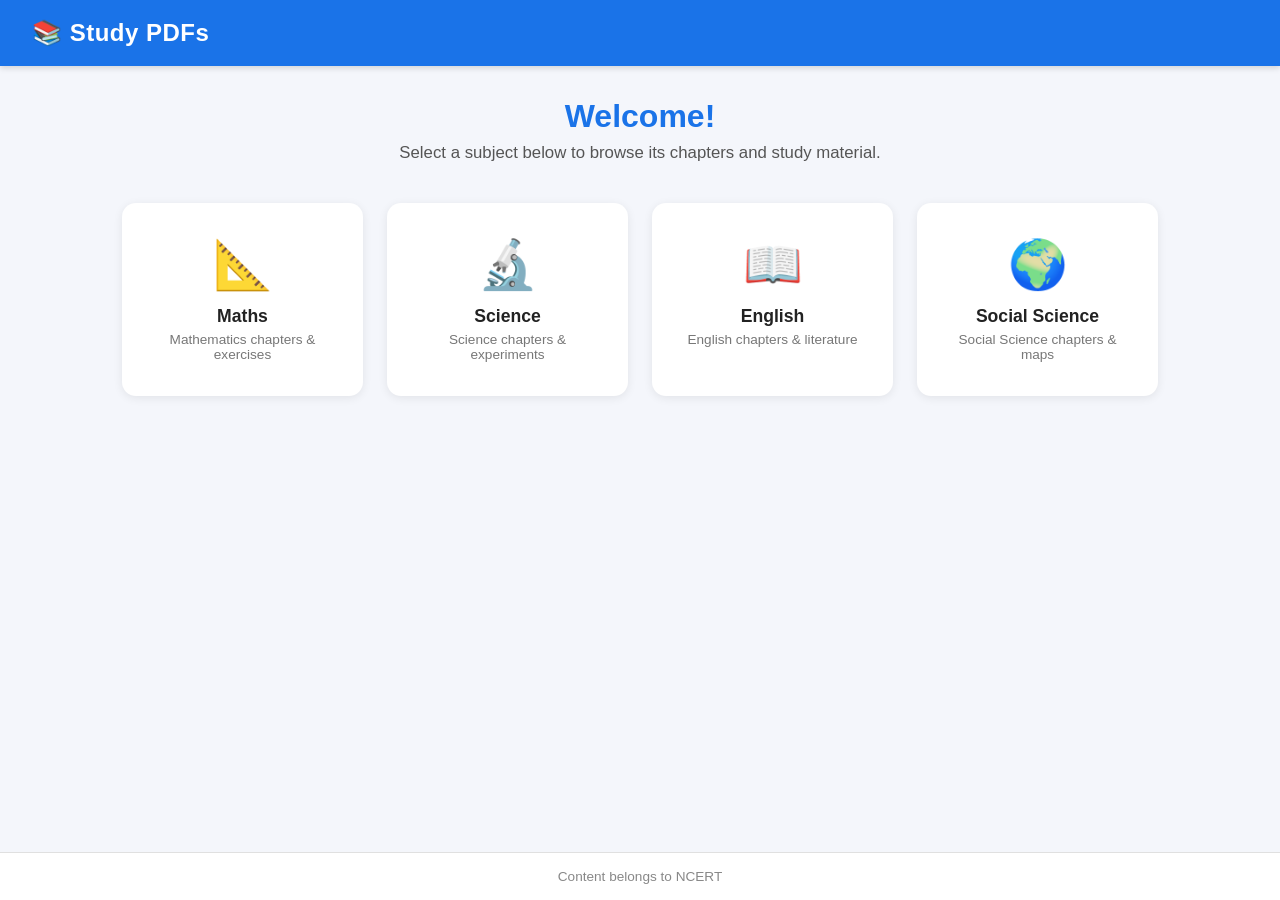
==== index.html @ 93ef2025 "Create static PDF hosting website for NCERT study material Agent-Logs-Url: https://github.com/Hndrd0" ====
<!DOCTYPE html>
<html lang="en">
<head>
  <meta charset="UTF-8" />
  <meta name="viewport" content="width=device-width, initial-scale=1.0" />
  <title>Study PDFs</title>
  <link rel="stylesheet" href="styles.css" />
</head>
<body>

  <header>
    <h1>📚 Study PDFs</h1>
  </header>

  <main>
    <section class="hero">
      <h2>Welcome!</h2>
      <p>Select a subject below to browse its chapters and study material.</p>
    </section>

    <div class="subjects-grid" id="subjects-grid">
      <!-- Cards are injected by index-script below, or can be static -->
    </div>
  </main>

  <footer>
    <p>Content belongs to NCERT</p>
  </footer>

  <script src="config.js"></script>
  <script>
    // Build subject cards from config using DOM methods (avoids XSS)
    (function () {
      var grid = document.getElementById("subjects-grid");
      if (!grid || typeof SUBJECTS === "undefined") return;

      SUBJECTS.forEach(function (subject) {
        var a = document.createElement("a");
        a.className = "subject-card";
        a.href = "subject.html?subject=" + encodeURIComponent(subject.id);

        var iconSpan = document.createElement("span");
        iconSpan.className = "icon";
        iconSpan.textContent = subject.icon;

        var h3 = document.createElement("h3");
        h3.textContent = subject.label;

        var p = document.createElement("p");
        p.textContent = subject.description;

        a.appendChild(iconSpan);
        a.appendChild(h3);
        a.appendChild(p);
        grid.appendChild(a);
      });
    })();
  </script>

</body>
</html>
---- styles.css ----
/* Reset & Base */
*, *::before, *::after {
  box-sizing: border-box;
  margin: 0;
  padding: 0;
}

body {
  font-family: 'Segoe UI', Tahoma, Geneva, Verdana, sans-serif;
  background: #f4f6fb;
  color: #222;
  min-height: 100vh;
  display: flex;
  flex-direction: column;
}

/* Header */
header {
  background: #1a73e8;
  color: #fff;
  padding: 1.2rem 2rem;
  display: flex;
  align-items: center;
  gap: 1rem;
  box-shadow: 0 2px 6px rgba(0,0,0,0.15);
}

header h1 {
  font-size: 1.5rem;
  font-weight: 600;
  letter-spacing: 0.5px;
}

header a {
  color: #fff;
  text-decoration: none;
}

header a:hover {
  text-decoration: underline;
}

.back-btn {
  background: rgba(255,255,255,0.2);
  border: none;
  color: #fff;
  padding: 0.4rem 0.9rem;
  border-radius: 6px;
  cursor: pointer;
  font-size: 0.9rem;
  text-decoration: none;
  transition: background 0.2s;
}

.back-btn:hover {
  background: rgba(255,255,255,0.35);
  text-decoration: none;
}

/* Main */
main {
  flex: 1;
  padding: 2rem;
  max-width: 1100px;
  margin: 0 auto;
  width: 100%;
}

/* Hero */
.hero {
  text-align: center;
  margin-bottom: 2.5rem;
}

.hero h2 {
  font-size: 2rem;
  color: #1a73e8;
  margin-bottom: 0.5rem;
}

.hero p {
  color: #555;
  font-size: 1.05rem;
}

/* Subject Cards */
.subjects-grid {
  display: grid;
  grid-template-columns: repeat(auto-fit, minmax(200px, 1fr));
  gap: 1.5rem;
  margin-top: 1rem;
}

.subject-card {
  background: #fff;
  border-radius: 14px;
  padding: 2rem 1.5rem;
  text-align: center;
  text-decoration: none;
  color: #222;
  box-shadow: 0 2px 10px rgba(0,0,0,0.08);
  transition: transform 0.2s, box-shadow 0.2s;
  border: 2px solid transparent;
}

.subject-card:hover {
  transform: translateY(-4px);
  box-shadow: 0 6px 20px rgba(26,115,232,0.18);
  border-color: #1a73e8;
  color: #1a73e8;
}

.subject-card .icon {
  font-size: 3rem;
  margin-bottom: 0.8rem;
  display: block;
}

.subject-card h3 {
  font-size: 1.1rem;
  font-weight: 600;
}

.subject-card p {
  font-size: 0.85rem;
  color: #777;
  margin-top: 0.3rem;
}

/* Search Bar */
.search-bar {
  display: flex;
  align-items: center;
  gap: 0.5rem;
  margin-bottom: 1.5rem;
  background: #fff;
  border-radius: 10px;
  padding: 0.5rem 1rem;
  box-shadow: 0 2px 8px rgba(0,0,0,0.07);
}

.search-bar input {
  flex: 1;
  border: none;
  outline: none;
  font-size: 1rem;
  color: #222;
  background: transparent;
}

.search-bar .search-icon {
  color: #aaa;
  font-size: 1.1rem;
}

/* File List */
.section-title {
  font-size: 1.25rem;
  font-weight: 600;
  margin-bottom: 1rem;
  color: #333;
  border-left: 4px solid #1a73e8;
  padding-left: 0.75rem;
}

.file-grid {
  display: grid;
  grid-template-columns: repeat(auto-fill, minmax(220px, 1fr));
  gap: 1rem;
}

.file-card {
  background: #fff;
  border-radius: 10px;
  padding: 1rem 1.2rem;
  display: flex;
  align-items: center;
  gap: 0.75rem;
  text-decoration: none;
  color: #222;
  box-shadow: 0 2px 8px rgba(0,0,0,0.07);
  transition: transform 0.15s, box-shadow 0.15s, border-color 0.15s;
  border: 1.5px solid #e8ecf4;
}

.file-card:hover {
  transform: translateY(-2px);
  box-shadow: 0 5px 16px rgba(26,115,232,0.15);
  border-color: #1a73e8;
  color: #1a73e8;
}

.file-card .pdf-icon {
  font-size: 1.6rem;
  flex-shrink: 0;
}

.file-card .file-name {
  font-size: 0.95rem;
  font-weight: 500;
  line-height: 1.3;
}

.file-count-label {
  font-size: 0.85rem;
  font-weight: 400;
  color: #888;
  margin-left: 0.5rem;
}

/* Empty / Loading */
.status-msg {
  text-align: center;
  color: #888;
  padding: 3rem 1rem;
  font-size: 1rem;
}

.no-results {
  text-align: center;
  color: #bbb;
  padding: 2rem 1rem;
  font-size: 0.95rem;
}

/* Footer */
footer {
  background: #fff;
  border-top: 1px solid #e0e0e0;
  text-align: center;
  padding: 1rem;
  color: #888;
  font-size: 0.85rem;
}

/* Responsive */
@media (max-width: 600px) {
  main {
    padding: 1.2rem 1rem;
  }

  .hero h2 {
    font-size: 1.5rem;
  }

  .subjects-grid {
    grid-template-columns: 1fr 1fr;
  }
}
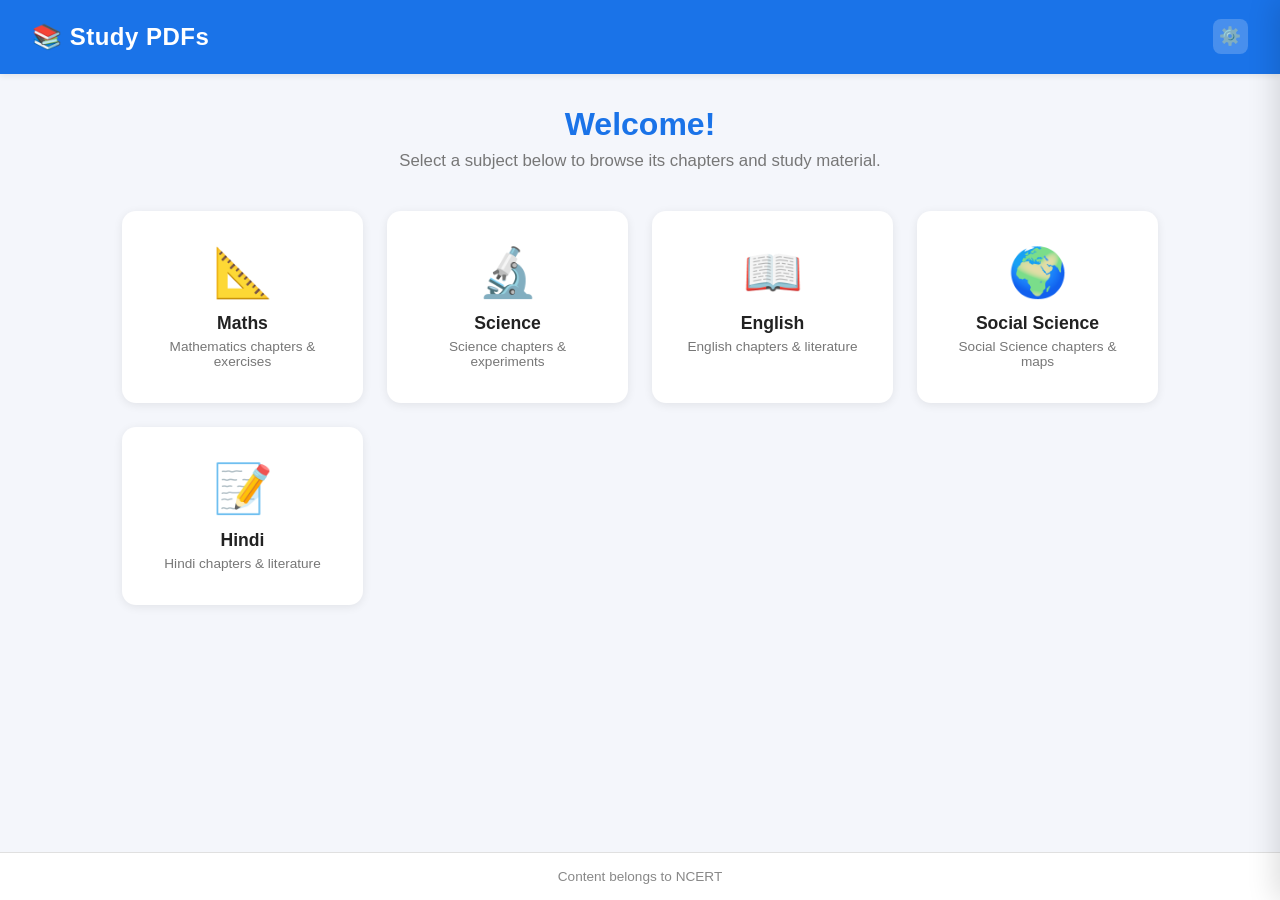
==== commit 4883df29: "Add settings panel with 5-theme system (dark, iOS, grayscale, pastel, default) Agent-Logs-Url: https" ====
--- a/index.html
+++ b/index.html
@@ -5,6 +5,13 @@
   <meta name="viewport" content="width=device-width, initial-scale=1.0" />
   <title>Study PDFs</title>
   <link rel="stylesheet" href="styles.css" />
+  <script>
+    /* Restore saved theme before first paint to avoid flash */
+    (function () {
+      var t = localStorage.getItem('theme');
+      if (t) document.documentElement.setAttribute('data-theme', t);
+    })();
+  </script>
 </head>
 <body>
 
@@ -28,6 +35,7 @@
   </footer>
 
   <script src="config.js"></script>
+  <script src="script.js"></script>
   <script>
     // Build subject cards from config using DOM methods (avoids XSS)
     (function () {
--- a/styles.css
+++ b/styles.css
@@ -1,4 +1,157 @@
-/* Reset & Base */
+/* ==============================
+   CSS VARIABLES — Default Theme
+   ============================== */
+:root {
+  --bg: #f4f6fb;
+  --card-bg: #fff;
+  --text: #222;
+  --text-muted: #777;
+  --text-subtle: #888;
+  --accent: #1a73e8;
+  --accent-shadow: rgba(26,115,232,0.18);
+  --accent-shadow-hover: rgba(26,115,232,0.15);
+  --header-bg: #1a73e8;
+  --header-text: #fff;
+  --border: #e8ecf4;
+  --shadow: rgba(0,0,0,0.08);
+  --footer-bg: #fff;
+  --footer-border: #e0e0e0;
+  --footer-text: #888;
+  --search-bg: #fff;
+  --search-shadow: rgba(0,0,0,0.07);
+  --section-title-color: #333;
+  --book-bg: #fff;
+  --book-border: #e8ecf4;
+  --book-title: #1a73e8;
+  --book-divider: #e8f0fe;
+  --back-btn-bg: rgba(255,255,255,0.2);
+  --back-btn-hover: rgba(255,255,255,0.35);
+  --transition: 0.3s ease;
+}
+
+/* ==============================
+   Dark Mode Theme
+   ============================== */
+[data-theme="dark"] {
+  --bg: #0f1117;
+  --card-bg: #1e2130;
+  --text: #e2e8f0;
+  --text-muted: #94a3b8;
+  --text-subtle: #64748b;
+  --accent: #60a5fa;
+  --accent-shadow: rgba(96,165,250,0.2);
+  --accent-shadow-hover: rgba(96,165,250,0.2);
+  --header-bg: #1e2130;
+  --header-text: #e2e8f0;
+  --border: #2d3748;
+  --shadow: rgba(0,0,0,0.4);
+  --footer-bg: #1e2130;
+  --footer-border: #2d3748;
+  --footer-text: #64748b;
+  --search-bg: #1e2130;
+  --search-shadow: rgba(0,0,0,0.25);
+  --section-title-color: #cbd5e1;
+  --book-bg: #252a3d;
+  --book-border: #2d3748;
+  --book-title: #60a5fa;
+  --book-divider: #2d3748;
+  --back-btn-bg: rgba(255,255,255,0.1);
+  --back-btn-hover: rgba(255,255,255,0.18);
+}
+
+/* ==============================
+   iOS Style Theme (Glassmorphism)
+   ============================== */
+[data-theme="ios"] {
+  --bg: #f2f2f7;
+  --card-bg: rgba(255,255,255,0.82);
+  --text: #1c1c1e;
+  --text-muted: #8e8e93;
+  --text-subtle: #aeaeb2;
+  --accent: #007aff;
+  --accent-shadow: rgba(0,122,255,0.2);
+  --accent-shadow-hover: rgba(0,122,255,0.18);
+  --header-bg: rgba(242,242,247,0.85);
+  --header-text: #1c1c1e;
+  --border: rgba(60,60,67,0.12);
+  --shadow: rgba(0,0,0,0.05);
+  --footer-bg: rgba(255,255,255,0.82);
+  --footer-border: rgba(60,60,67,0.12);
+  --footer-text: #aeaeb2;
+  --search-bg: rgba(255,255,255,0.82);
+  --search-shadow: rgba(0,0,0,0.04);
+  --section-title-color: #3a3a3c;
+  --book-bg: rgba(255,255,255,0.75);
+  --book-border: rgba(60,60,67,0.1);
+  --book-title: #007aff;
+  --book-divider: rgba(0,122,255,0.1);
+  --back-btn-bg: rgba(60,60,67,0.1);
+  --back-btn-hover: rgba(60,60,67,0.18);
+}
+
+/* ==============================
+   Minimal Grayscale Theme
+   ============================== */
+[data-theme="grayscale"] {
+  --bg: #f0f0f0;
+  --card-bg: #fff;
+  --text: #111;
+  --text-muted: #666;
+  --text-subtle: #888;
+  --accent: #333;
+  --accent-shadow: rgba(0,0,0,0.12);
+  --accent-shadow-hover: rgba(0,0,0,0.14);
+  --header-bg: #222;
+  --header-text: #fff;
+  --border: #d0d0d0;
+  --shadow: rgba(0,0,0,0.07);
+  --footer-bg: #fff;
+  --footer-border: #d0d0d0;
+  --footer-text: #888;
+  --search-bg: #fff;
+  --search-shadow: rgba(0,0,0,0.06);
+  --section-title-color: #333;
+  --book-bg: #fff;
+  --book-border: #d0d0d0;
+  --book-title: #333;
+  --book-divider: #eee;
+  --back-btn-bg: rgba(255,255,255,0.15);
+  --back-btn-hover: rgba(255,255,255,0.28);
+}
+
+/* ==============================
+   Soft Pastel Theme
+   ============================== */
+[data-theme="pastel"] {
+  --bg: #fdf6f0;
+  --card-bg: #fff8fc;
+  --text: #3d2b3d;
+  --text-muted: #9b7faa;
+  --text-subtle: #b89fbe;
+  --accent: #9c6fcd;
+  --accent-shadow: rgba(156,111,205,0.18);
+  --accent-shadow-hover: rgba(156,111,205,0.15);
+  --header-bg: #e8d5f5;
+  --header-text: #3d2b3d;
+  --border: #f0dff8;
+  --shadow: rgba(156,111,205,0.08);
+  --footer-bg: #fff8fc;
+  --footer-border: #f0dff8;
+  --footer-text: #b89fbe;
+  --search-bg: #fff8fc;
+  --search-shadow: rgba(156,111,205,0.06);
+  --section-title-color: #5b2d8e;
+  --book-bg: #fff8fc;
+  --book-border: #f0dff8;
+  --book-title: #7c3aed;
+  --book-divider: #f0dff8;
+  --back-btn-bg: rgba(156,111,205,0.12);
+  --back-btn-hover: rgba(156,111,205,0.22);
+}
+
+/* ==============================
+   Reset & Base
+   ============================== */
 *, *::before, *::after {
   box-sizing: border-box;
   margin: 0;
@@ -7,22 +160,36 @@
 
 body {
   font-family: 'Segoe UI', Tahoma, Geneva, Verdana, sans-serif;
-  background: #f4f6fb;
-  color: #222;
+  background: var(--bg);
+  color: var(--text);
   min-height: 100vh;
   display: flex;
   flex-direction: column;
-}
-
-/* Header */
+  transition: background-color var(--transition), color var(--transition);
+}
+
+/* ==============================
+   Header
+   ============================== */
 header {
-  background: #1a73e8;
-  color: #fff;
+  background: var(--header-bg);
+  color: var(--header-text);
   padding: 1.2rem 2rem;
   display: flex;
   align-items: center;
   gap: 1rem;
-  box-shadow: 0 2px 6px rgba(0,0,0,0.15);
+  box-shadow: 0 2px 6px var(--shadow);
+  transition: background-color var(--transition), color var(--transition), box-shadow var(--transition);
+}
+
+[data-theme="ios"] header {
+  position: sticky;
+  top: 0;
+  z-index: 100;
+  backdrop-filter: blur(20px);
+  -webkit-backdrop-filter: blur(20px);
+  border-bottom: 1px solid var(--border);
+  box-shadow: none;
 }
 
 header h1 {
@@ -32,7 +199,7 @@
 }
 
 header a {
-  color: #fff;
+  color: var(--header-text);
   text-decoration: none;
 }
 
@@ -41,23 +208,25 @@
 }
 
 .back-btn {
-  background: rgba(255,255,255,0.2);
+  background: var(--back-btn-bg);
   border: none;
-  color: #fff;
+  color: var(--header-text);
   padding: 0.4rem 0.9rem;
   border-radius: 6px;
   cursor: pointer;
   font-size: 0.9rem;
   text-decoration: none;
-  transition: background 0.2s;
+  transition: background var(--transition);
 }
 
 .back-btn:hover {
-  background: rgba(255,255,255,0.35);
+  background: var(--back-btn-hover);
   text-decoration: none;
 }
 
-/* Main */
+/* ==============================
+   Main
+   ============================== */
 main {
   flex: 1;
   padding: 2rem;
@@ -66,7 +235,9 @@
   width: 100%;
 }
 
-/* Hero */
+/* ==============================
+   Hero
+   ============================== */
 .hero {
   text-align: center;
   margin-bottom: 2.5rem;
@@ -74,16 +245,20 @@
 
 .hero h2 {
   font-size: 2rem;
-  color: #1a73e8;
+  color: var(--accent);
   margin-bottom: 0.5rem;
+  transition: color var(--transition);
 }
 
 .hero p {
-  color: #555;
+  color: var(--text-muted);
   font-size: 1.05rem;
-}
-
-/* Subject Cards */
+  transition: color var(--transition);
+}
+
+/* ==============================
+   Subject Cards
+   ============================== */
 .subjects-grid {
   display: grid;
   grid-template-columns: repeat(auto-fit, minmax(200px, 1fr));
@@ -92,22 +267,27 @@
 }
 
 .subject-card {
-  background: #fff;
+  background: var(--card-bg);
   border-radius: 14px;
   padding: 2rem 1.5rem;
   text-align: center;
   text-decoration: none;
-  color: #222;
-  box-shadow: 0 2px 10px rgba(0,0,0,0.08);
-  transition: transform 0.2s, box-shadow 0.2s;
+  color: var(--text);
+  box-shadow: 0 2px 10px var(--shadow);
+  transition: transform 0.2s, box-shadow 0.2s, background-color var(--transition), color var(--transition), border-color var(--transition);
   border: 2px solid transparent;
+}
+
+[data-theme="ios"] .subject-card {
+  backdrop-filter: blur(10px);
+  -webkit-backdrop-filter: blur(10px);
 }
 
 .subject-card:hover {
   transform: translateY(-4px);
-  box-shadow: 0 6px 20px rgba(26,115,232,0.18);
-  border-color: #1a73e8;
-  color: #1a73e8;
+  box-shadow: 0 6px 20px var(--accent-shadow);
+  border-color: var(--accent);
+  color: var(--accent);
 }
 
 .subject-card .icon {
@@ -123,20 +303,29 @@
 
 .subject-card p {
   font-size: 0.85rem;
-  color: #777;
+  color: var(--text-muted);
   margin-top: 0.3rem;
-}
-
-/* Search Bar */
+  transition: color var(--transition);
+}
+
+/* ==============================
+   Search Bar
+   ============================== */
 .search-bar {
   display: flex;
   align-items: center;
   gap: 0.5rem;
   margin-bottom: 1.5rem;
-  background: #fff;
+  background: var(--search-bg);
   border-radius: 10px;
   padding: 0.5rem 1rem;
-  box-shadow: 0 2px 8px rgba(0,0,0,0.07);
+  box-shadow: 0 2px 8px var(--search-shadow);
+  transition: background-color var(--transition), box-shadow var(--transition);
+}
+
+[data-theme="ios"] .search-bar {
+  backdrop-filter: blur(10px);
+  -webkit-backdrop-filter: blur(10px);
 }
 
 .search-bar input {
@@ -144,23 +333,27 @@
   border: none;
   outline: none;
   font-size: 1rem;
-  color: #222;
+  color: var(--text);
   background: transparent;
+  transition: color var(--transition);
 }
 
 .search-bar .search-icon {
-  color: #aaa;
+  color: var(--text-subtle);
   font-size: 1.1rem;
 }
 
-/* File List */
+/* ==============================
+   File List
+   ============================== */
 .section-title {
   font-size: 1.25rem;
   font-weight: 600;
   margin-bottom: 1rem;
-  color: #333;
-  border-left: 4px solid #1a73e8;
+  color: var(--section-title-color);
+  border-left: 4px solid var(--accent);
   padding-left: 0.75rem;
+  transition: color var(--transition), border-color var(--transition);
 }
 
 .file-grid {
@@ -170,24 +363,29 @@
 }
 
 .file-card {
-  background: #fff;
+  background: var(--card-bg);
   border-radius: 10px;
   padding: 1rem 1.2rem;
   display: flex;
   align-items: center;
   gap: 0.75rem;
   text-decoration: none;
-  color: #222;
-  box-shadow: 0 2px 8px rgba(0,0,0,0.07);
-  transition: transform 0.15s, box-shadow 0.15s, border-color 0.15s;
-  border: 1.5px solid #e8ecf4;
+  color: var(--text);
+  box-shadow: 0 2px 8px var(--shadow);
+  transition: transform 0.15s, box-shadow 0.15s, border-color var(--transition), background-color var(--transition), color var(--transition);
+  border: 1.5px solid var(--border);
+}
+
+[data-theme="ios"] .file-card {
+  backdrop-filter: blur(10px);
+  -webkit-backdrop-filter: blur(10px);
 }
 
 .file-card:hover {
   transform: translateY(-2px);
-  box-shadow: 0 5px 16px rgba(26,115,232,0.15);
-  border-color: #1a73e8;
-  color: #1a73e8;
+  box-shadow: 0 5px 16px var(--accent-shadow-hover);
+  border-color: var(--accent);
+  color: var(--accent);
 }
 
 .file-card .pdf-icon {
@@ -204,36 +402,274 @@
 .file-count-label {
   font-size: 0.85rem;
   font-weight: 400;
-  color: #888;
+  color: var(--text-subtle);
   margin-left: 0.5rem;
 }
 
-/* Empty / Loading */
+/* ==============================
+   Empty / Loading
+   ============================== */
 .status-msg {
   text-align: center;
-  color: #888;
+  color: var(--text-subtle);
   padding: 3rem 1rem;
   font-size: 1rem;
 }
 
 .no-results {
   text-align: center;
-  color: #bbb;
+  color: var(--text-muted);
   padding: 2rem 1rem;
   font-size: 0.95rem;
 }
 
-/* Footer */
+/* ==============================
+   Book Sections
+   ============================== */
+.sections-container {
+  display: flex;
+  flex-direction: column;
+  gap: 2rem;
+}
+
+.book-section {
+  background: var(--book-bg);
+  border-radius: 12px;
+  padding: 1.25rem 1.5rem;
+  box-shadow: 0 2px 8px var(--shadow);
+  border: 1px solid var(--book-border);
+  transition: background-color var(--transition), border-color var(--transition), box-shadow var(--transition);
+}
+
+[data-theme="ios"] .book-section {
+  backdrop-filter: blur(10px);
+  -webkit-backdrop-filter: blur(10px);
+}
+
+.book-title {
+  font-size: 1rem;
+  font-weight: 600;
+  color: var(--book-title);
+  margin-bottom: 1rem;
+  padding-bottom: 0.5rem;
+  border-bottom: 2px solid var(--book-divider);
+  letter-spacing: 0.2px;
+  transition: color var(--transition), border-color var(--transition);
+}
+
+/* ==============================
+   Footer
+   ============================== */
 footer {
-  background: #fff;
-  border-top: 1px solid #e0e0e0;
+  background: var(--footer-bg);
+  border-top: 1px solid var(--footer-border);
   text-align: center;
   padding: 1rem;
-  color: #888;
+  color: var(--footer-text);
   font-size: 0.85rem;
-}
-
-/* Responsive */
+  transition: background-color var(--transition), border-color var(--transition), color var(--transition);
+}
+
+/* ==============================
+   Settings Button (in header)
+   ============================== */
+.settings-btn {
+  margin-left: auto;
+  background: var(--back-btn-bg);
+  border: none;
+  color: var(--header-text);
+  width: 2.2rem;
+  height: 2.2rem;
+  border-radius: 8px;
+  cursor: pointer;
+  font-size: 1.1rem;
+  display: flex;
+  align-items: center;
+  justify-content: center;
+  flex-shrink: 0;
+  transition: background var(--transition), color var(--transition);
+  line-height: 1;
+}
+
+.settings-btn:hover {
+  background: var(--back-btn-hover);
+}
+
+/* ==============================
+   Settings Overlay
+   ============================== */
+.settings-overlay {
+  position: fixed;
+  inset: 0;
+  background: rgba(0,0,0,0.35);
+  z-index: 998;
+  opacity: 0;
+  pointer-events: none;
+  transition: opacity 0.3s ease;
+}
+
+.settings-overlay.open {
+  opacity: 1;
+  pointer-events: auto;
+}
+
+/* ==============================
+   Settings Panel
+   ============================== */
+.settings-panel {
+  position: fixed;
+  top: 0;
+  right: 0;
+  width: 300px;
+  max-width: 90vw;
+  height: 100vh;
+  height: 100dvh;
+  background: var(--card-bg);
+  border-left: 1px solid var(--border);
+  box-shadow: -4px 0 28px rgba(0,0,0,0.14);
+  z-index: 999;
+  display: flex;
+  flex-direction: column;
+  transform: translateX(100%);
+  transition: transform 0.3s ease, background-color var(--transition), border-color var(--transition);
+}
+
+[data-theme="ios"] .settings-panel {
+  background: rgba(242,242,247,0.88);
+  backdrop-filter: blur(24px);
+  -webkit-backdrop-filter: blur(24px);
+}
+
+.settings-panel.open {
+  transform: translateX(0);
+}
+
+.settings-panel-header {
+  display: flex;
+  align-items: center;
+  justify-content: space-between;
+  padding: 1.2rem 1.5rem;
+  border-bottom: 1px solid var(--border);
+  flex-shrink: 0;
+  transition: border-color var(--transition);
+}
+
+.settings-panel-header h2 {
+  font-size: 1.1rem;
+  font-weight: 600;
+  color: var(--text);
+  transition: color var(--transition);
+}
+
+.settings-close-btn {
+  background: none;
+  border: none;
+  color: var(--text-muted);
+  cursor: pointer;
+  font-size: 1rem;
+  line-height: 1;
+  padding: 0.3rem 0.5rem;
+  border-radius: 6px;
+  transition: background 0.2s, color 0.2s;
+}
+
+.settings-close-btn:hover {
+  background: var(--border);
+  color: var(--text);
+}
+
+.settings-panel-body {
+  flex: 1;
+  padding: 1.5rem;
+  overflow-y: auto;
+  display: flex;
+  flex-direction: column;
+  gap: 1.2rem;
+}
+
+.settings-section-label {
+  font-size: 0.72rem;
+  font-weight: 700;
+  text-transform: uppercase;
+  letter-spacing: 0.09em;
+  color: var(--text-muted);
+  transition: color var(--transition);
+}
+
+/* ==============================
+   Theme Buttons
+   ============================== */
+.theme-list {
+  display: flex;
+  flex-direction: column;
+  gap: 0.45rem;
+}
+
+.settings-theme-btn {
+  display: flex;
+  align-items: center;
+  gap: 0.75rem;
+  width: 100%;
+  background: var(--bg);
+  border: 2px solid var(--border);
+  border-radius: 10px;
+  padding: 0.6rem 0.85rem;
+  cursor: pointer;
+  color: var(--text);
+  font-size: 0.9rem;
+  font-weight: 500;
+  text-align: left;
+  transition: border-color 0.2s, background-color 0.2s, color 0.2s;
+}
+
+.settings-theme-btn:hover {
+  border-color: var(--accent);
+}
+
+.settings-theme-btn.active {
+  border-color: var(--accent);
+  background: var(--card-bg);
+  color: var(--accent);
+}
+
+.theme-swatch {
+  width: 26px;
+  height: 26px;
+  border-radius: 6px;
+  flex-shrink: 0;
+  border: 1px solid rgba(0,0,0,0.08);
+}
+
+/* ==============================
+   Random Theme Button
+   ============================== */
+.random-theme-btn {
+  width: 100%;
+  background: var(--accent);
+  color: #fff;
+  border: none;
+  border-radius: 10px;
+  padding: 0.75rem 1rem;
+  font-size: 0.95rem;
+  font-weight: 600;
+  cursor: pointer;
+  transition: opacity 0.2s, transform 0.15s, background-color var(--transition);
+  letter-spacing: 0.01em;
+  margin-top: 0.3rem;
+}
+
+.random-theme-btn:hover {
+  opacity: 0.88;
+  transform: translateY(-1px);
+}
+
+.random-theme-btn:active {
+  transform: translateY(0);
+}
+
+/* ==============================
+   Responsive
+   ============================== */
 @media (max-width: 600px) {
   main {
     padding: 1.2rem 1rem;
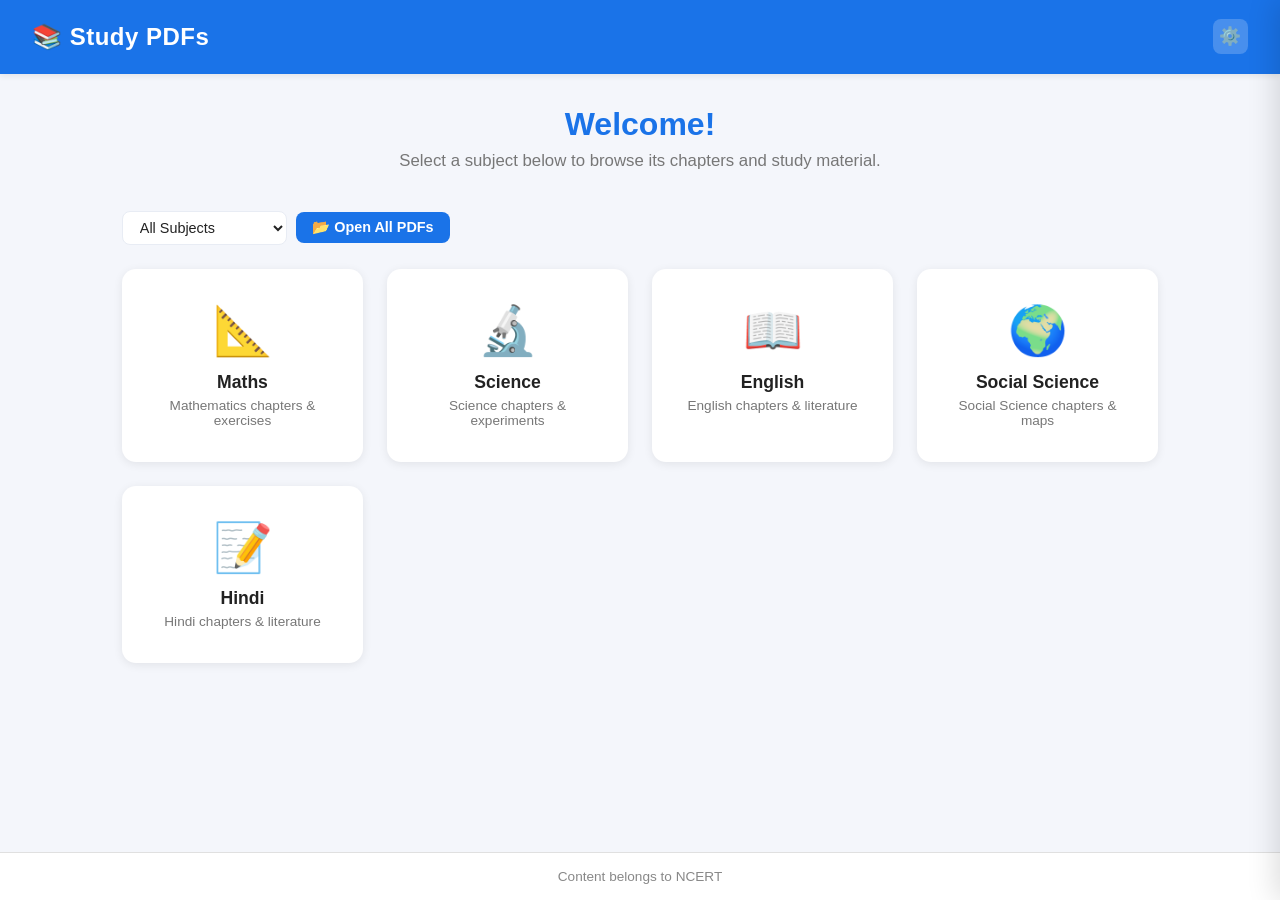
==== commit 38fe3a49: "Implement Bulk Open PDFs feature with scope selector, delay, and safety limit Agent-Logs-Url: https:" ====
--- a/index.html
+++ b/index.html
@@ -24,6 +24,13 @@
       <h2>Welcome!</h2>
       <p>Select a subject below to browse its chapters and study material.</p>
     </section>
+
+    <!-- Bulk open controls -->
+    <div class="bulk-open-bar" id="bulk-open-bar">
+      <select id="bulk-open-scope" class="bulk-open-scope" aria-label="Select subject"></select>
+      <button id="bulk-open-btn" class="bulk-open-btn">📂 Open All PDFs</button>
+      <span id="bulk-open-status" class="bulk-open-status" hidden></span>
+    </div>
 
     <div class="subjects-grid" id="subjects-grid">
       <!-- Cards are injected by index-script below, or can be static -->
--- a/styles.css
+++ b/styles.css
@@ -668,6 +668,62 @@
 }
 
 /* ==============================
+   Bulk Open Bar
+   ============================== */
+.bulk-open-bar {
+  display: flex;
+  align-items: center;
+  gap: 0.6rem;
+  margin-bottom: 1.5rem;
+  flex-wrap: wrap;
+}
+
+.bulk-open-scope {
+  background: var(--card-bg);
+  color: var(--text);
+  border: 1.5px solid var(--border);
+  border-radius: 8px;
+  padding: 0.45rem 0.8rem;
+  font-size: 0.9rem;
+  cursor: pointer;
+  outline: none;
+  transition: border-color var(--transition), background-color var(--transition), color var(--transition);
+}
+
+.bulk-open-scope:focus,
+.bulk-open-scope:hover {
+  border-color: var(--accent);
+}
+
+.bulk-open-btn {
+  background: var(--accent);
+  color: #fff;
+  border: none;
+  border-radius: 8px;
+  padding: 0.45rem 1rem;
+  font-size: 0.9rem;
+  font-weight: 600;
+  cursor: pointer;
+  white-space: nowrap;
+  transition: opacity 0.2s, transform 0.15s, background-color var(--transition);
+}
+
+.bulk-open-btn:hover {
+  opacity: 0.88;
+  transform: translateY(-1px);
+}
+
+.bulk-open-btn:active {
+  transform: translateY(0);
+}
+
+.bulk-open-status {
+  font-size: 0.85rem;
+  color: var(--text-muted);
+  transition: color var(--transition);
+}
+
+/* ==============================
    Responsive
    ============================== */
 @media (max-width: 600px) {
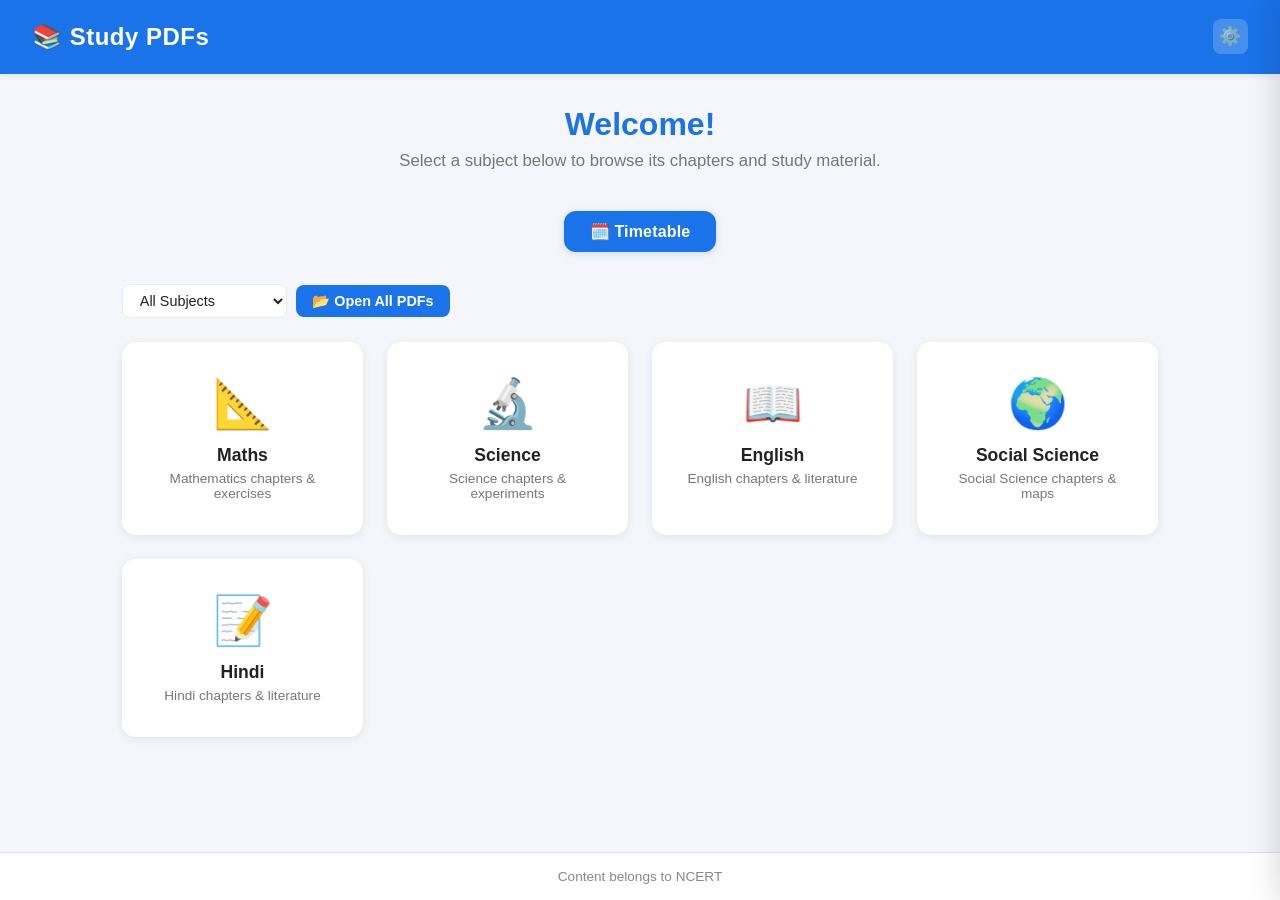
==== commit 4b10eac9: "Add Timetable section with JSON schedule, grid UI, themes, and settings integration Agent-Logs-Url: " ====
--- a/index.html
+++ b/index.html
@@ -24,6 +24,11 @@
       <h2>Welcome!</h2>
       <p>Select a subject below to browse its chapters and study material.</p>
     </section>
+
+    <!-- Timetable navigation -->
+    <div class="tt-nav-bar">
+      <a href="timetable.html" class="tt-nav-btn">🗓️ Timetable</a>
+    </div>
 
     <!-- Bulk open controls -->
     <div class="bulk-open-bar" id="bulk-open-bar">
--- a/styles.css
+++ b/styles.css
@@ -724,6 +724,342 @@
 }
 
 /* ==============================
+   Timetable Nav Button (index)
+   ============================== */
+.tt-nav-bar {
+  display: flex;
+  justify-content: center;
+  margin-bottom: 2rem;
+}
+
+.tt-nav-btn {
+  display: inline-flex;
+  align-items: center;
+  gap: 0.5rem;
+  background: var(--accent);
+  color: #fff;
+  text-decoration: none;
+  border-radius: 12px;
+  padding: 0.7rem 1.6rem;
+  font-size: 1rem;
+  font-weight: 600;
+  box-shadow: 0 2px 10px var(--accent-shadow);
+  transition: opacity 0.2s, transform 0.15s, background-color var(--transition), box-shadow var(--transition);
+  letter-spacing: 0.01em;
+}
+
+.tt-nav-btn:hover {
+  opacity: 0.88;
+  transform: translateY(-2px);
+  box-shadow: 0 6px 18px var(--accent-shadow-hover);
+}
+
+.tt-nav-btn:active {
+  transform: translateY(0);
+}
+
+/* ==============================
+   Timetable Page
+   ============================== */
+.tt-meta {
+  text-align: center;
+  margin-bottom: 1.5rem;
+  color: var(--text-muted);
+  font-size: 0.95rem;
+  transition: color var(--transition);
+}
+
+.tt-scroll {
+  width: 100%;
+  overflow-x: auto;
+  -webkit-overflow-scrolling: touch;
+  border-radius: 14px;
+  box-shadow: 0 2px 12px var(--shadow);
+}
+
+.tt-table {
+  border-collapse: collapse;
+  width: 100%;
+  min-width: 600px;
+  background: var(--card-bg);
+  border-radius: 14px;
+  overflow: hidden;
+  transition: background-color var(--transition);
+}
+
+/* Column widths */
+.tt-table .tt-period-col {
+  width: 130px;
+  min-width: 110px;
+}
+
+/* Header row */
+.tt-table thead th {
+  background: var(--accent);
+  color: #fff;
+  padding: 0.7rem 0.6rem;
+  font-size: 0.85rem;
+  font-weight: 600;
+  text-align: center;
+  letter-spacing: 0.03em;
+  white-space: nowrap;
+  transition: background-color var(--transition);
+}
+
+.tt-table thead th:first-child {
+  text-align: left;
+  padding-left: 1rem;
+  border-radius: 0;
+}
+
+/* Body cells */
+.tt-table tbody td {
+  border: 1px solid var(--border);
+  padding: 0.55rem 0.5rem;
+  text-align: center;
+  font-size: 0.88rem;
+  color: var(--text);
+  background: var(--card-bg);
+  transition: background-color var(--transition), color var(--transition), border-color var(--transition);
+  white-space: nowrap;
+}
+
+.tt-table tbody td:first-child {
+  text-align: left;
+  padding-left: 1rem;
+  font-weight: 600;
+  background: var(--bg);
+  min-width: 110px;
+}
+
+.tt-table tbody tr:first-child td {
+  border-top: none;
+}
+
+/* Period label + time */
+.tt-period-name {
+  display: block;
+  font-size: 0.88rem;
+  font-weight: 600;
+  color: var(--text);
+  transition: color var(--transition);
+}
+
+.tt-period-time {
+  display: block;
+  font-size: 0.73rem;
+  color: var(--text-muted);
+  margin-top: 1px;
+  transition: color var(--transition);
+}
+
+/* Break / Lunch rows */
+.tt-table tbody tr.tt-row-break td {
+  background: var(--book-divider);
+  color: var(--text-muted);
+  font-style: italic;
+  font-size: 0.82rem;
+}
+
+.tt-table tbody tr.tt-row-break td:first-child {
+  background: var(--book-divider);
+}
+
+/* Current period highlight */
+.tt-table tbody tr.tt-current td {
+  background: var(--accent-shadow);
+}
+
+.tt-table tbody tr.tt-current td:first-child {
+  background: var(--accent-shadow);
+  color: var(--accent);
+}
+
+.tt-table tbody tr.tt-current td:first-child .tt-period-name {
+  color: var(--accent);
+}
+
+.tt-table tbody tr.tt-current {
+  outline: 2px solid var(--accent);
+  outline-offset: -1px;
+}
+
+/* Today column highlight via data-today header */
+.tt-table th.tt-today,
+.tt-table td.tt-today {
+  background: color-mix(in srgb, var(--accent) 8%, var(--card-bg));
+}
+
+.tt-table td.tt-today:first-child {
+  background: color-mix(in srgb, var(--accent) 8%, var(--bg));
+}
+
+.tt-table tbody tr.tt-row-break td.tt-today {
+  background: color-mix(in srgb, var(--accent) 8%, var(--book-divider));
+}
+
+.tt-table tbody tr.tt-current td.tt-today {
+  background: color-mix(in srgb, var(--accent) 18%, var(--card-bg));
+}
+
+/* Current-period badge */
+.tt-now-badge {
+  display: inline-block;
+  background: var(--accent);
+  color: #fff;
+  font-size: 0.6rem;
+  font-weight: 700;
+  border-radius: 4px;
+  padding: 1px 5px;
+  margin-left: 4px;
+  vertical-align: middle;
+  letter-spacing: 0.03em;
+  text-transform: uppercase;
+}
+
+/* ==============================
+   Timetable Themes
+   ============================== */
+
+/* — iOS (glassmorphism) — */
+[data-tt-theme="ios"] .tt-table {
+  background: rgba(255, 255, 255, 0.55);
+  backdrop-filter: blur(18px);
+  -webkit-backdrop-filter: blur(18px);
+  border: 1px solid rgba(60, 60, 67, 0.12);
+}
+
+[data-tt-theme="ios"] .tt-table thead th {
+  background: rgba(0, 122, 255, 0.82);
+  backdrop-filter: blur(8px);
+  -webkit-backdrop-filter: blur(8px);
+}
+
+[data-tt-theme="ios"] .tt-table tbody td {
+  background: rgba(255, 255, 255, 0.45);
+  border-color: rgba(60, 60, 67, 0.1);
+}
+
+[data-tt-theme="ios"] .tt-table tbody td:first-child {
+  background: rgba(242, 242, 247, 0.6);
+}
+
+[data-tt-theme="ios"] .tt-table tbody tr.tt-row-break td {
+  background: rgba(0, 122, 255, 0.07);
+}
+
+[data-tt-theme="ios"] .tt-table tbody tr.tt-row-break td:first-child {
+  background: rgba(0, 122, 255, 0.07);
+}
+
+[data-tt-theme="ios"] .tt-table tbody tr.tt-current td {
+  background: rgba(0, 122, 255, 0.13);
+}
+
+[data-tt-theme="ios"] .tt-table tbody tr.tt-current td:first-child {
+  background: rgba(0, 122, 255, 0.13);
+}
+
+/* — Minimal — */
+[data-tt-theme="minimal"] .tt-table {
+  box-shadow: none;
+  border: 1px solid var(--border);
+}
+
+[data-tt-theme="minimal"] .tt-table thead th {
+  background: var(--bg);
+  color: var(--text-muted);
+  font-weight: 500;
+  border-bottom: 2px solid var(--border);
+  font-size: 0.78rem;
+  text-transform: uppercase;
+  letter-spacing: 0.06em;
+}
+
+[data-tt-theme="minimal"] .tt-table tbody td {
+  border-color: var(--border);
+  font-size: 0.85rem;
+}
+
+[data-tt-theme="minimal"] .tt-table tbody tr.tt-current td {
+  background: color-mix(in srgb, var(--accent) 6%, var(--card-bg));
+  border-left: 3px solid var(--accent);
+}
+
+[data-tt-theme="minimal"] .tt-table tbody tr.tt-current {
+  outline: none;
+}
+
+/* — Dark (always dark cells) — */
+[data-tt-theme="dark"] .tt-scroll {
+  box-shadow: 0 2px 16px rgba(0, 0, 0, 0.4);
+}
+
+[data-tt-theme="dark"] .tt-table {
+  background: #1e2130;
+}
+
+[data-tt-theme="dark"] .tt-table thead th {
+  background: #252a3d;
+  color: #60a5fa;
+  border-bottom: 2px solid #2d3748;
+}
+
+[data-tt-theme="dark"] .tt-table tbody td {
+  background: #1e2130;
+  color: #e2e8f0;
+  border-color: #2d3748;
+}
+
+[data-tt-theme="dark"] .tt-table tbody td:first-child {
+  background: #161b27;
+  color: #94a3b8;
+}
+
+[data-tt-theme="dark"] .tt-period-name {
+  color: #e2e8f0;
+}
+
+[data-tt-theme="dark"] .tt-period-time {
+  color: #64748b;
+}
+
+[data-tt-theme="dark"] .tt-table tbody tr.tt-row-break td {
+  background: #252a3d;
+  color: #64748b;
+}
+
+[data-tt-theme="dark"] .tt-table tbody tr.tt-row-break td:first-child {
+  background: #252a3d;
+}
+
+[data-tt-theme="dark"] .tt-table tbody tr.tt-current td {
+  background: rgba(96, 165, 250, 0.12);
+}
+
+[data-tt-theme="dark"] .tt-table tbody tr.tt-current td:first-child {
+  background: rgba(96, 165, 250, 0.12);
+  color: #60a5fa;
+}
+
+[data-tt-theme="dark"] .tt-table tbody tr.tt-current td:first-child .tt-period-name {
+  color: #60a5fa;
+}
+
+[data-tt-theme="dark"] .tt-table tbody tr.tt-current {
+  outline-color: #60a5fa;
+}
+
+[data-tt-theme="dark"] .tt-table th.tt-today,
+[data-tt-theme="dark"] .tt-table td.tt-today {
+  background: rgba(96, 165, 250, 0.08);
+}
+
+[data-tt-theme="dark"] .tt-table tbody tr.tt-current td.tt-today {
+  background: rgba(96, 165, 250, 0.2);
+}
+
+/* ==============================
    Responsive
    ============================== */
 @media (max-width: 600px) {
